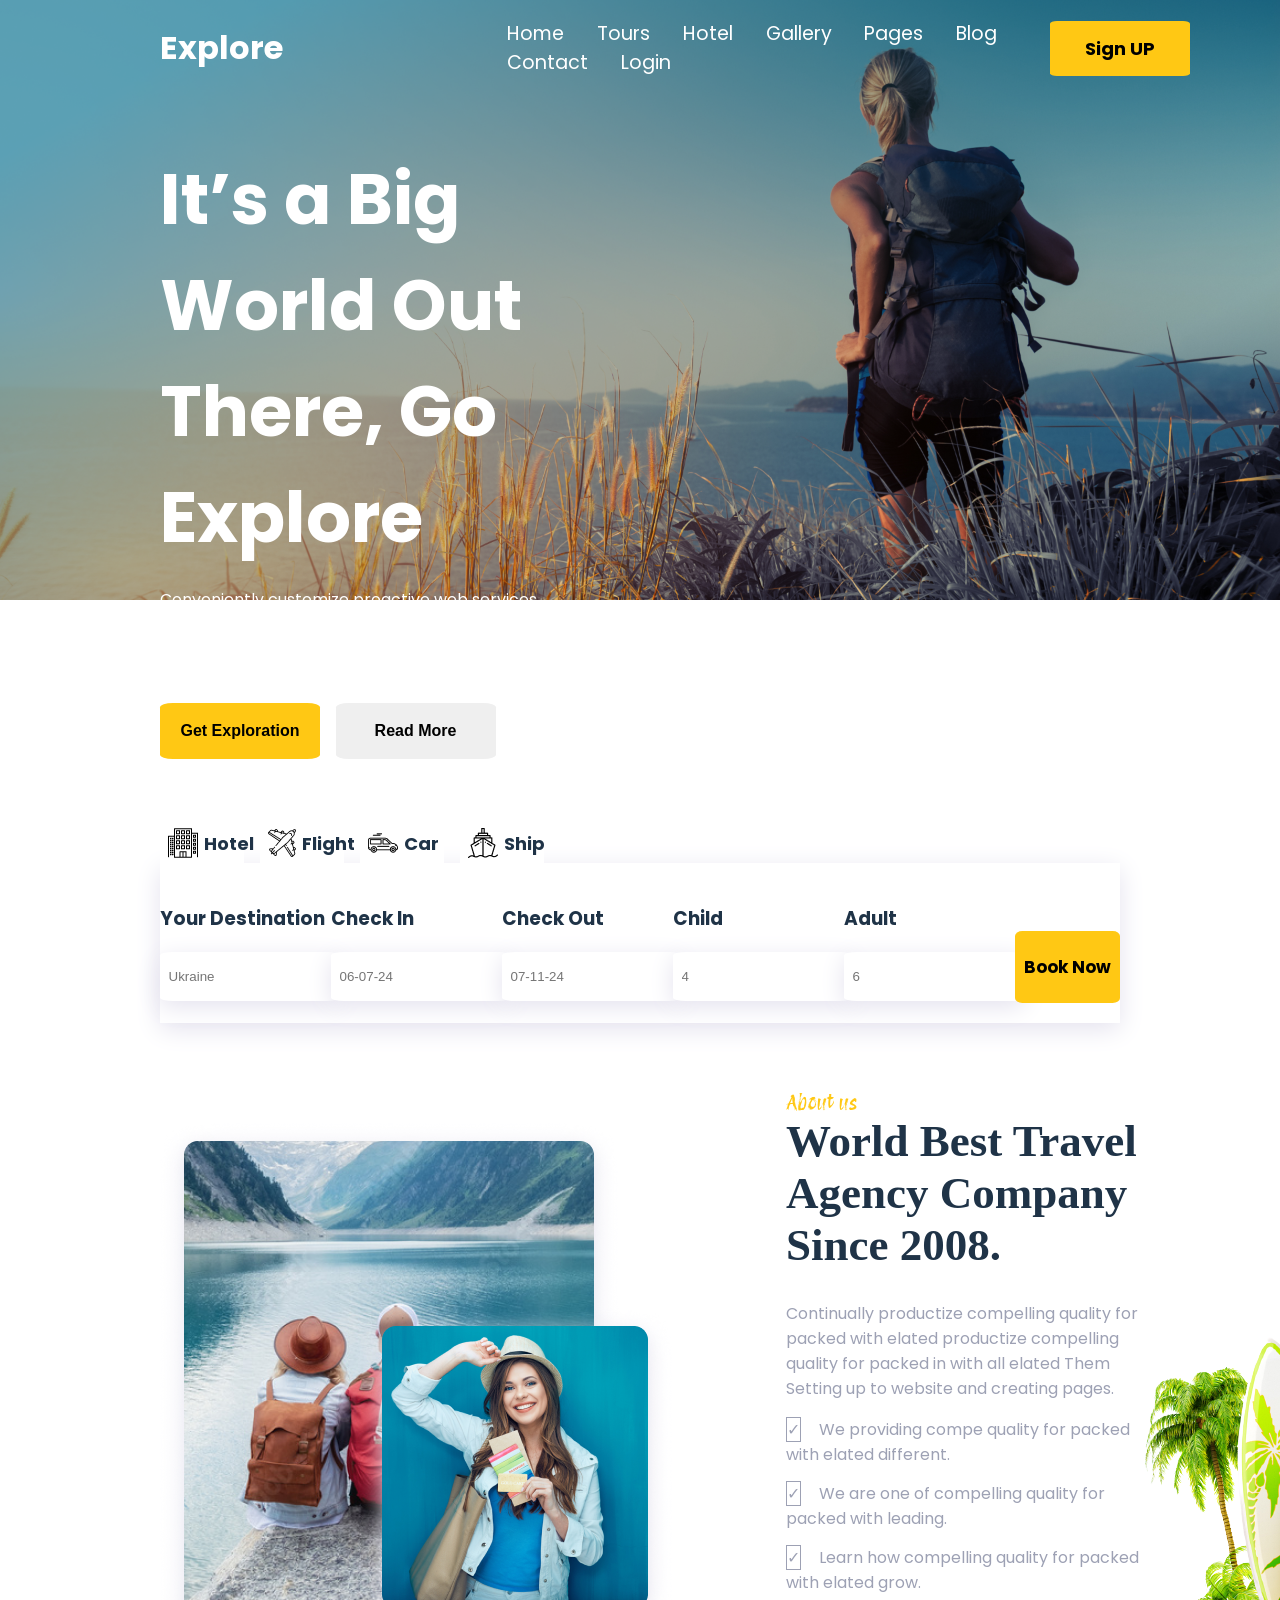
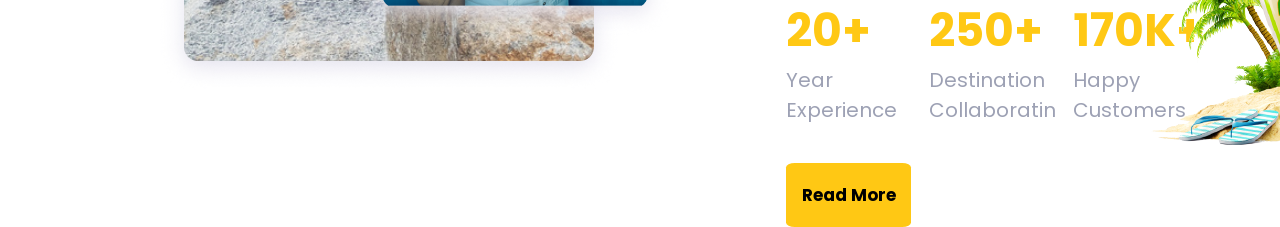
==== travel.html @ 6bb1308f "first commit" ====
<!DOCTYPE html>
<html lang="en">

<head>
  <meta charset="UTF-8">
  <meta name="viewport" content="width=device-width, initial-scale=1.0">
  <title>Travel agency</title>
  <link rel="stylesheet" href="./travel.css">
</head>

<body>
  <div id="header">
    <div id="header_title">
      <h1>Explore</h1>
    </div>
    <div id="header_links">
      <a href="#">
        Home
      </a>
      <a href="#">
        Tours
      </a>
      <a href="#">
        Hotel
      </a>
      <a href="#">
        Gallery
      </a>
      <a href="#">
        Pages
      </a>
      <a href="#">
        Blog
      </a>
      <a href="#">
        Contact
      </a>
      <a href="#">
        Login
      </a>
    </div>
    <div id="header_button">
      <div>
        <button>
          Sign UP
        </button>
      </div>
    </div>
  </div>
  <div id="main_text">
    <h1>It’s a Big World Out There, Go Explore</h1>
    <p>Conveniently customize proactive web services for leveraged without continualliery aggregate fricctionle ou
      wellies richard.and very customize continually. </p>
    <div id="main_buttons">
      <button id="Exploration">
        Get Exploration
      </button>
      <button id="Read">
        Read More
      </button>
    </div>
  </div>
  <div id="book-conteiner">
    <div id="book-icon">
      <div class="icon-element">
        <img src="./images/hotel.png" alt="">
        Hotel
      </div>
      <div class="icon-element">
        <img src="./images/Flight 1.png" alt="">
        Flight
      </div>
      <div class="icon-element">
        <img src="./images/car 1.png" alt="">
        Car
      </div>
      <div class="icon-element">
        <img src="./images/Ship 1.png" alt="">
        Ship
      </div>
    </div>
    <div id="input-block">
      <div>
        <h3>Your Destination</h3>
        <input type="text" placeholder="Ukraine">
      </div>
      <div>
        <h3>Check In</h3>
        <input type="text" placeholder="06-07-24">
      </div>
      <div>
        <h3>Check Out</h3>
        <input type="text" placeholder="07-11-24">
      </div>
      <div>
        <h3>Child</h3>
        <input type="number" placeholder="4">
      </div>
      <div>
        <h3>Adult</h3>
        <input type="number" placeholder="6">
      </div>

      <button>Book Now</button>
    </div>
  </div>
  <div id="second-part">
    <div id="block1">
      <img src="./images/BG (1).png" alt="" id="img1">
      <img src="./images/BG (2).png" alt="" id="img2">
    </div>
    <div id="block2">
      <h3>
        About us
      </h3>
      <h1>
        World Best Travel Agency Company Since 2008.
      </h1>
      <p>Continually productize compelling quality for packed with elated productize compelling quality for packed in
        with all elated Them Setting up to website and creating pages.</p>
        <div id="list">
            <div><span>&#10003;</span>
              We providing compe quality for packed with elated different.
            </div>
            <div><span>&#10003;</span>
              We are one of compelling quality for packed with leading.
            </div>
            <div><span>&#10003;</span>
              Learn how compelling quality for packed with  elated grow.
            </div>
        </div>
        <div id="block-number">
    <div><h1>20+</h1>
        <p>Year Experience</p>
    </div>
    <div><h1>250+</h1>
        <p>Destination 
          Collaboratin</p>
    </div>
    <div><h1>170K+</h1>
        <p>Happy  
          Customers</p>
    </div>
        </div>
        <div id="button">
<button>
  Read More 
</button>
        </div>
    </div>
    <div id="block3">
<img src="./images/beach.png" alt="">
    </div>
  </div>
</body>

</html>
---- travel.css ----
@import url('https://fonts.googleapis.com/css2?family=Poppins&display=swap');
@import url('https://fonts.googleapis.com/css2?family=Protest+Revolution&display=swap');
body {
  background-image: url("./images/BG.png");
  background-repeat:no-repeat;
  background-size:contain ;
  margin: 0px;
  height: 100vh;
}
#header {

  font-family:'Poppins', sans-serif;
display: flex;
height: 5vh;
align-items: center;
width: 75%;
margin: 2% auto 0% auto;
}
#header_title {
  margin-right: auto;
  color: white;
}
#header_links a {
  font-size: larger;
  text-decoration: none;
color: white;
margin: 0 2.5%;
}
#header_links {
  width: 58%;
}
#header_button button {
  background-color: rgba(255, 200, 20, 1);
  font-family:'Poppins', sans-serif;
  border-width: 0;
  padding: 20%;
  width: 200%;
  font-size: large;
  font-weight: bold;
  border-radius: 5%;
}
#main_text {
  width: 30%;
  margin-left:12.5%;
  margin-top: 6%;
}
#main_text h1 {
  color: white;
  font-size: 70px;
  font-weight: bolder;
  font-family:'Poppins', sans-serif;
  margin-bottom: 0px;
}
#main_text p {
  color: white;
  font-family:'Poppins', sans-serif;
  font-size: 16px;
}
#Exploration {
  background-color: rgba(255, 200, 20, 1);
  margin-right: 3%;
}
#main_buttons button {
  border: none;
  width: 160px;
  height: 56px;
  font-weight: bold;
  font-size: 16px;
  border-radius: 8%;
}
#book-conteiner {
  margin: 0px auto;
  width: 75%;
  margin-top: 5%;
  
}
#book-icon {
  display: flex;
  width: 40%;
  justify-content: space-between;
}
.icon-element {
  background-color: white;
  width: 22%;
  height: 2.5rem;
  border-top-left-radius: 7%;
  border-top-right-radius: 7%;
  color: #1F3347;
  font-family:'Poppins', sans-serif;
  font-size: large;
  font-weight: bolder;
  display: flex;
  align-items: center;
  
}
.icon-element img {
  margin-left: 10%;
  margin-right: 7%;
}
.icon-element:hover {
  background-color: rgba(255, 200, 20, 1);
}
#input-block {
  display: flex;
  background-color: white;
  width: 100%;
  justify-content: space-around;
  height: 10rem;
  align-items: center;
  color: #1F3347;
  font-family:'Poppins', sans-serif;
  box-shadow: 0px 6px 24px 0px #E4E2EE;
  
}
#input-block input {
  padding-top: 10%;
  padding-bottom: 10%;
  border-width: 0;
  box-shadow: 0px 6px 24px 0px #E4E2EE;
  border-radius:7% ;
  padding-left: 5%;
}
#input-block button {
  background-color: rgba(255, 200, 20, 1);
  border-width: 0;
  width: 12.5%;
  height: 45%;
  margin-top: 5%;
  border-radius:7% ;
  font-family:'Poppins', sans-serif;
  font-size: 17px;
  font-weight: bolder;
}
#second-part {
  height: 50rem;
  margin-left: 12.5%;
  width: 87.5%;
  display: flex;
}
#img1 {
position: relative;
top: 100px;
}
#img2 {
  position: absolute;
bottom: -82%;
left: 28%;
}
#list span {
  border: 1px solid #9DA1B4;
  color: #9DA1B4;
  margin-right: 4%;
}
#block2 {
  margin-left: 15%;
  width: 32%;
  margin-top: 6%;
}
#block2 h3 {
    font-family: "Protest Revolution", sans-serif;
    font-weight: 400;
    font-style: normal;
    color:#FFC814;
    margin-top: 0px;
    margin-bottom: 0px;
  }
#block2 h1 {
  color: #1F3347;
  font-weight: bolder;
  font-size: 45px;
  margin-top: 2px;

}
#block2 p {
  color: #9DA1B4;
  font-size: 16px;
  font-family:'Poppins', sans-serif;
}
#list div {
  margin-top: 4%;
  color: #9DA1B4;
  font-size: 16px;
  font-family:'Poppins', sans-serif;

}
#block-number {
  display: flex;
  justify-content: space-between;
}
#block-number h1 {
  color: #FFC814;
  font-weight: bolder;
  font-family:'Poppins', sans-serif;
  margin-bottom: 0px;

}
#block-number div {
  width: 20%;
}
#block-number p {
  margin-top: 0px;
  font-family:'Poppins', sans-serif;
  font-size: 20px;

}
#button button {
  background-color: rgba(255, 200, 20, 1);
  border-width: 0;
  width: 35%;
  height: 4rem;
  margin-top: 5%;
  border-radius:7% ;
  font-family:'Poppins', sans-serif;
  font-size: 17px;
  font-weight: bolder;
}
#block3 img {
  margin-top: 80%;
}
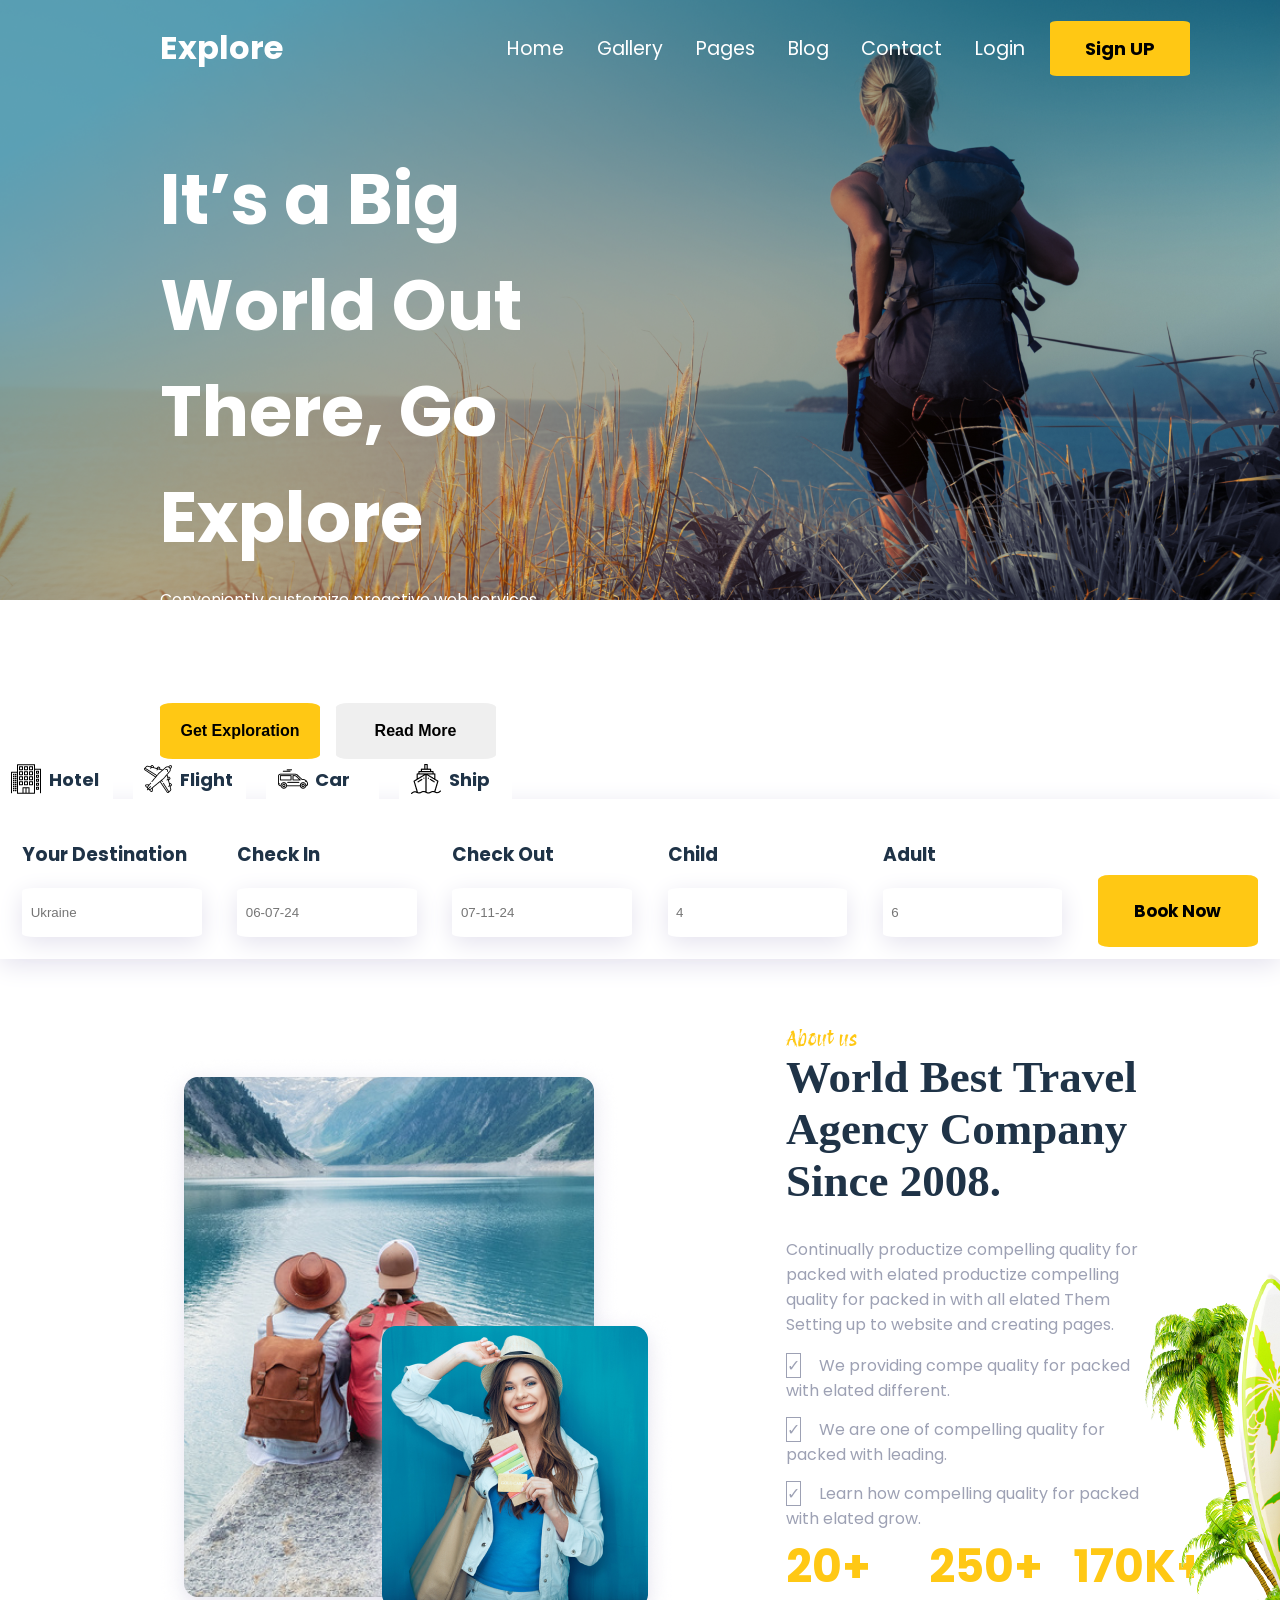
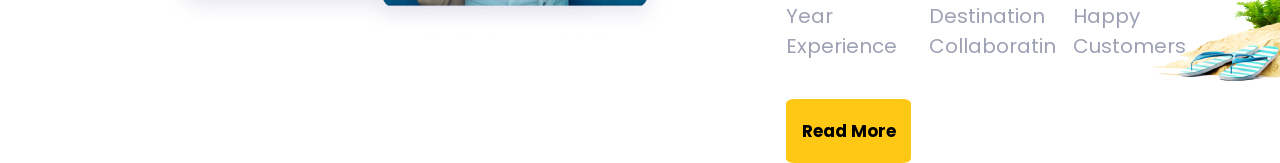
==== commit c83ccc88: "travel.html" ====
--- a/travel.html
+++ b/travel.html
@@ -17,12 +17,8 @@
       <a href="#">
         Home
       </a>
-      <a href="#">
-        Tours
-      </a>
-      <a href="#">
-        Hotel
-      </a>
+      
+      
       <a href="#">
         Gallery
       </a>
@@ -60,7 +56,7 @@
       </button>
     </div>
   </div>
-  <div id="book-conteiner">
+  <div id="book-container">
     <div id="book-icon">
       <div class="icon-element">
         <img src="./images/hotel.png" alt="">
@@ -82,23 +78,23 @@
     <div id="input-block">
       <div>
         <h3>Your Destination</h3>
-        <input type="text" placeholder="Ukraine">
+        <input type="text" placeholder="Ukraine" class="inputs">
       </div>
       <div>
         <h3>Check In</h3>
-        <input type="text" placeholder="06-07-24">
+        <input type="text" placeholder="06-07-24" class="inputs">
       </div>
       <div>
         <h3>Check Out</h3>
-        <input type="text" placeholder="07-11-24">
+        <input type="text" placeholder="07-11-24" class="inputs">
       </div>
       <div>
         <h3>Child</h3>
-        <input type="number" placeholder="4">
+        <input type="number" placeholder="4" class="inputs">
       </div>
       <div>
         <h3>Adult</h3>
-        <input type="number" placeholder="6">
+        <input type="number" placeholder="6" class="inputs">
       </div>
 
       <button>Book Now</button>
@@ -154,4 +150,4 @@
   </div>
 </body>
 
-</html>+</html>
